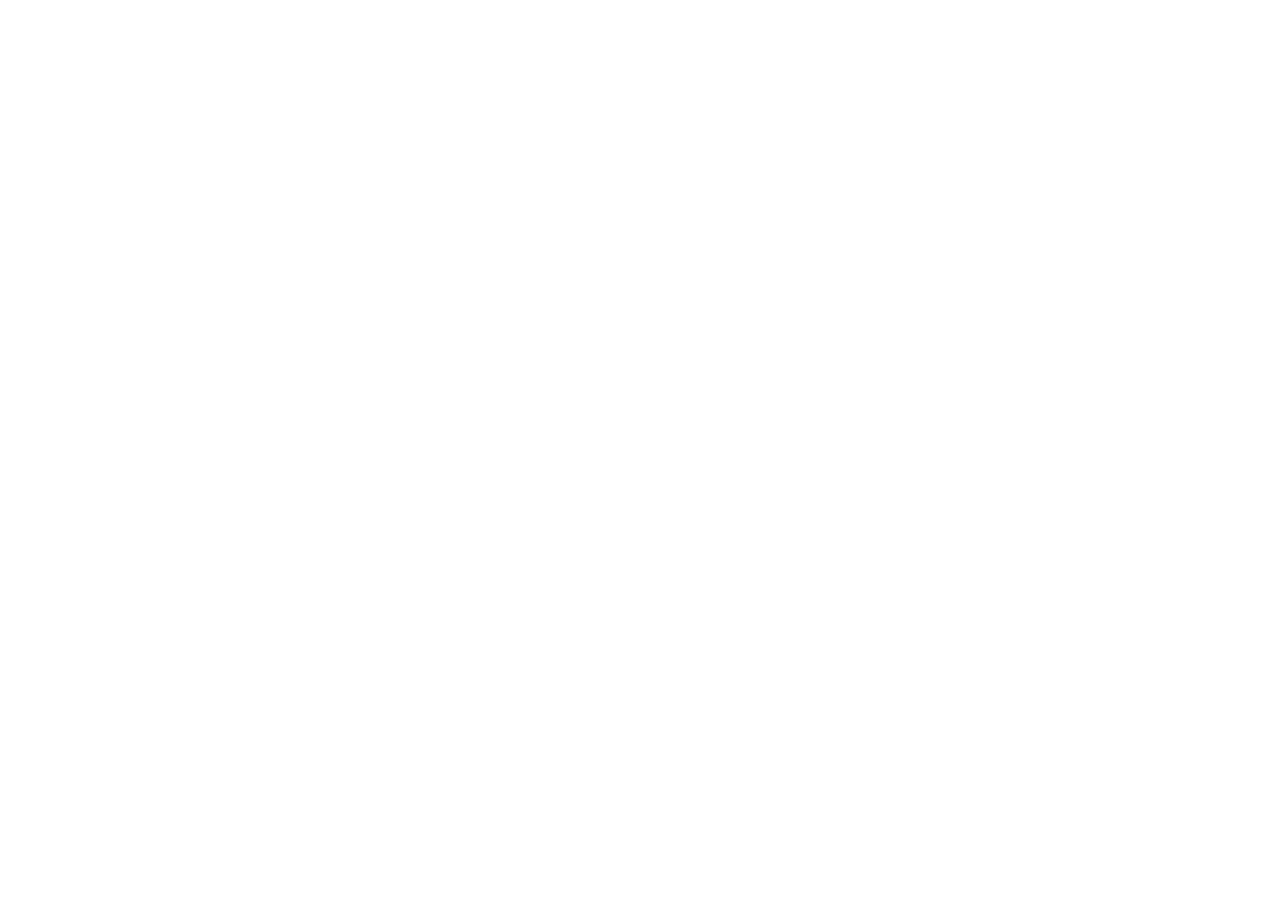
==== login.html @ 1f39a87c "init project" ====
<!DOCTYPE html>
<html lang="en">

<head>
    <meta charset="UTF-8">
    <meta http-equiv="X-UA-Compatible" content="IE=edge">
    <meta name="viewport" content="width=device-width, initial-scale=1.0">
    <title>Document</title>
</head>

<body>

</body>

</html>
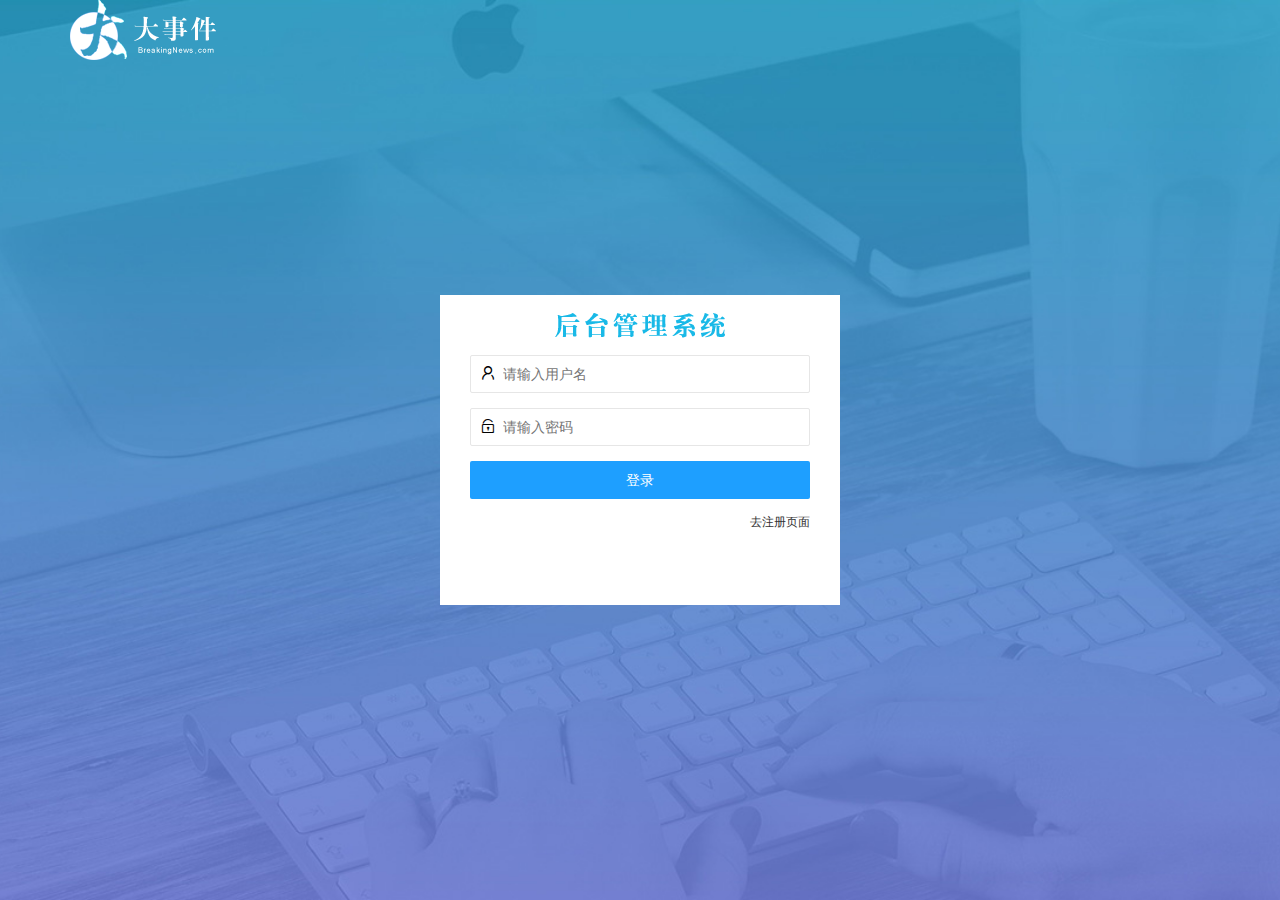
==== commit ba1398c0: "完成了登录和注册的开发" ====
--- a/login.html
+++ b/login.html
@@ -5,10 +5,88 @@
     <meta charset="UTF-8">
     <meta http-equiv="X-UA-Compatible" content="IE=edge">
     <meta name="viewport" content="width=device-width, initial-scale=1.0">
-    <title>Document</title>
+    <title>大事件-登录/注册</title>
+    <!-- 导入LayUi样式 -->
+    <link rel="stylesheet" href="./assets/lib/layui/css/layui.css" />
+    <!-- 导入自己的样式 -->
+    <link rel="stylesheet" href="./assets/css/login.css" />
+
 </head>
 
 <body>
+    <!-- 头部logo区域 -->
+    <div class="layui-main">
+        <img src="./assets/images/logo.png" alt="" />
+    </div>
+    <!-- 登录注册区域 -->
+    <div class="loginAndRegBox">
+        <div class="title-box"></div>
+        <!-- 登录div -->
+        <div class="login-box">
+            <!-- 登录表单 -->
+            <form class="layui-form" id="form_login">
+                <!-- 用户名 -->
+                <div class="layui-form-item">
+                    <i class="layui-icon layui-icon-username"></i>
+                    <input type="text" name="username" required lay-verify="" placeholder="请输入用户名" autocomplete="off" class="layui-input">
+                </div>
+                <!-- 密码 -->
+                <div class="layui-form-item">
+                    <i class="layui-icon layui-icon-password"></i>
+                    <input type="password" name="password" required lay-verify="requiredrequired|pwd" placeholder="请输入密码" autocomplete="off" class="layui-input">
+                </div>
+                <!-- 登录按钮 -->
+                <div class="layui-form-item">
+                    <!-- 表单提交按钮和普通按钮的区别，就是lay-submit -->
+                    <button class="layui-btn layui-btn-fluid layui-btn-normal" lay-submit>登录</button>
+
+                </div>
+                <div class="layui-form-item links">
+                    <a href="javaScript:;" id="link_reg">去注册页面</a>
+                </div>
+            </form>
+        </div>
+        <!-- 注册div -->
+        <div class="reg-box">
+            <!-- 注册表单 -->
+            <form class="layui-form" id="form_reg">
+                <!-- 用户名 -->
+                <div class="layui-form-item">
+                    <i class="layui-icon layui-icon-username"></i>
+                    <input type="text" name="username" required lay-verify="required" placeholder="请输入用户名" autocomplete="off" class="layui-input">
+                </div>
+                <!-- 密码 -->
+                <div class="layui-form-item">
+                    <i class="layui-icon layui-icon-password"></i>
+                    <input type="password" name="repassword" required lay-verify="required|pwd" placeholder="请输入密码" autocomplete="off" class="layui-input">
+                </div>
+                <!-- 密码验证 -->
+                <div class="layui-form-item">
+                    <i class="layui-icon layui-icon-password"></i>
+                    <input type="password" name="password" required lay-verify="required|pwd|repwd" placeholder="再次确认密码" autocomplete="off" class="layui-input">
+                </div>
+                <!-- 注册按钮 -->
+                <div class="layui-form-item">
+                    <!-- 表单提交按钮和普通按钮的区别，就是lay-submit -->
+                    <button class="layui-btn layui-btn-fluid layui-btn-normal" lay-submit>注册</button>
+
+                </div>
+                <div class="layui-form-item links">
+                    <a href="javaScript:;" id="link_login">去登录</a>
+                </div>
+            </form>
+
+        </div>
+    </div>
+    <!-- 导入layui的js脚本 -->
+    <script src="./assets/lib/layui/layui.all.js"></script>
+    <!-- 导入jquery -->
+    <script src="./assets/lib/jquery.js"></script>
+    <!-- 导入自己封装的 baseApi函数-->
+    <script src="./assets/js/baseApi.js"></script>
+    <!-- 导入自己的脚本js -->
+    <script src="./assets/js/login.js"></script>
+
 
 </body>
 
--- a/assets/lib/layui/css/layui.css
+++ b/assets/lib/layui/css/layui.css
@@ -0,0 +1,2 @@
+/** layui-v2.5.5 MIT License By https://www.layui.com */
+ .layui-inline,img{display:inline-block;vertical-align:middle}h1,h2,h3,h4,h5,h6{font-weight:400}.layui-edge,.layui-header,.layui-inline,.layui-main{position:relative}.layui-body,.layui-edge,.layui-elip{overflow:hidden}.layui-btn,.layui-edge,.layui-inline,img{vertical-align:middle}.layui-btn,.layui-disabled,.layui-icon,.layui-unselect{-moz-user-select:none;-webkit-user-select:none;-ms-user-select:none}.layui-elip,.layui-form-checkbox span,.layui-form-pane .layui-form-label{text-overflow:ellipsis;white-space:nowrap}.layui-breadcrumb,.layui-tree-btnGroup{visibility:hidden}blockquote,body,button,dd,div,dl,dt,form,h1,h2,h3,h4,h5,h6,input,li,ol,p,pre,td,textarea,th,ul{margin:0;padding:0;-webkit-tap-highlight-color:rgba(0,0,0,0)}a:active,a:hover{outline:0}img{border:none}li{list-style:none}table{border-collapse:collapse;border-spacing:0}h4,h5,h6{font-size:100%}button,input,optgroup,option,select,textarea{font-family:inherit;font-size:inherit;font-style:inherit;font-weight:inherit;outline:0}pre{white-space:pre-wrap;white-space:-moz-pre-wrap;white-space:-pre-wrap;white-space:-o-pre-wrap;word-wrap:break-word}body{line-height:24px;font:14px Helvetica Neue,Helvetica,PingFang SC,Tahoma,Arial,sans-serif}hr{height:1px;margin:10px 0;border:0;clear:both}a{color:#333;text-decoration:none}a:hover{color:#777}a cite{font-style:normal;*cursor:pointer}.layui-border-box,.layui-border-box *{box-sizing:border-box}.layui-box,.layui-box *{box-sizing:content-box}.layui-clear{clear:both;*zoom:1}.layui-clear:after{content:'\20';clear:both;*zoom:1;display:block;height:0}.layui-inline{*display:inline;*zoom:1}.layui-edge{display:inline-block;width:0;height:0;border-width:6px;border-style:dashed;border-color:transparent}.layui-edge-top{top:-4px;border-bottom-color:#999;border-bottom-style:solid}.layui-edge-right{border-left-color:#999;border-left-style:solid}.layui-edge-bottom{top:2px;border-top-color:#999;border-top-style:solid}.layui-edge-left{border-right-color:#999;border-right-style:solid}.layui-disabled,.layui-disabled:hover{color:#d2d2d2!important;cursor:not-allowed!important}.layui-circle{border-radius:100%}.layui-show{display:block!important}.layui-hide{display:none!important}@font-face{font-family:layui-icon;src:url(../font/iconfont.eot?v=250);src:url(../font/iconfont.eot?v=250#iefix) format('embedded-opentype'),url(../font/iconfont.woff2?v=250) format('woff2'),url(../font/iconfont.woff?v=250) format('woff'),url(../font/iconfont.ttf?v=250) format('truetype'),url(../font/iconfont.svg?v=250#layui-icon) format('svg')}.layui-icon{font-family:layui-icon!important;font-size:16px;font-style:normal;-webkit-font-smoothing:antialiased;-moz-osx-font-smoothing:grayscale}.layui-icon-reply-fill:before{content:"\e611"}.layui-icon-set-fill:before{content:"\e614"}.layui-icon-menu-fill:before{content:"\e60f"}.layui-icon-search:before{content:"\e615"}.layui-icon-share:before{content:"\e641"}.layui-icon-set-sm:before{content:"\e620"}.layui-icon-engine:before{content:"\e628"}.layui-icon-close:before{content:"\1006"}.layui-icon-close-fill:before{content:"\1007"}.layui-icon-chart-screen:before{content:"\e629"}.layui-icon-star:before{content:"\e600"}.layui-icon-circle-dot:before{content:"\e617"}.layui-icon-chat:before{content:"\e606"}.layui-icon-release:before{content:"\e609"}.layui-icon-list:before{content:"\e60a"}.layui-icon-chart:before{content:"\e62c"}.layui-icon-ok-circle:before{content:"\1005"}.layui-icon-layim-theme:before{content:"\e61b"}.layui-icon-table:before{content:"\e62d"}.layui-icon-right:before{content:"\e602"}.layui-icon-left:before{content:"\e603"}.layui-icon-cart-simple:before{content:"\e698"}.layui-icon-face-cry:before{content:"\e69c"}.layui-icon-face-smile:before{content:"\e6af"}.layui-icon-survey:before{content:"\e6b2"}.layui-icon-tree:before{content:"\e62e"}.layui-icon-upload-circle:before{content:"\e62f"}.layui-icon-add-circle:before{content:"\e61f"}.layui-icon-download-circle:before{content:"\e601"}.layui-icon-templeate-1:before{content:"\e630"}.layui-icon-util:before{content:"\e631"}.layui-icon-face-surprised:before{content:"\e664"}.layui-icon-edit:before{content:"\e642"}.layui-icon-speaker:before{content:"\e645"}.layui-icon-down:before{content:"\e61a"}.layui-icon-file:before{content:"\e621"}.layui-icon-layouts:before{content:"\e632"}.layui-icon-rate-half:before{content:"\e6c9"}.layui-icon-add-circle-fine:before{content:"\e608"}.layui-icon-prev-circle:before{content:"\e633"}.layui-icon-read:before{content:"\e705"}.layui-icon-404:before{content:"\e61c"}.layui-icon-carousel:before{content:"\e634"}.layui-icon-help:before{content:"\e607"}.layui-icon-code-circle:before{content:"\e635"}.layui-icon-water:before{content:"\e636"}.layui-icon-username:before{content:"\e66f"}.layui-icon-find-fill:before{content:"\e670"}.layui-icon-about:before{content:"\e60b"}.layui-icon-location:before{content:"\e715"}.layui-icon-up:before{content:"\e619"}.layui-icon-pause:before{content:"\e651"}.layui-icon-date:before{content:"\e637"}.layui-icon-layim-uploadfile:before{content:"\e61d"}.layui-icon-delete:before{content:"\e640"}.layui-icon-play:before{content:"\e652"}.layui-icon-top:before{content:"\e604"}.layui-icon-friends:before{content:"\e612"}.layui-icon-refresh-3:before{content:"\e9aa"}.layui-icon-ok:before{content:"\e605"}.layui-icon-layer:before{content:"\e638"}.layui-icon-face-smile-fine:before{content:"\e60c"}.layui-icon-dollar:before{content:"\e659"}.layui-icon-group:before{content:"\e613"}.layui-icon-layim-download:before{content:"\e61e"}.layui-icon-picture-fine:before{content:"\e60d"}.layui-icon-link:before{content:"\e64c"}.layui-icon-diamond:before{content:"\e735"}.layui-icon-log:before{content:"\e60e"}.layui-icon-rate-solid:before{content:"\e67a"}.layui-icon-fonts-del:before{content:"\e64f"}.layui-icon-unlink:before{content:"\e64d"}.layui-icon-fonts-clear:before{content:"\e639"}.layui-icon-triangle-r:before{content:"\e623"}.layui-icon-circle:before{content:"\e63f"}.layui-icon-radio:before{content:"\e643"}.layui-icon-align-center:before{content:"\e647"}.layui-icon-align-right:before{content:"\e648"}.layui-icon-align-left:before{content:"\e649"}.layui-icon-loading-1:before{content:"\e63e"}.layui-icon-return:before{content:"\e65c"}.layui-icon-fonts-strong:before{content:"\e62b"}.layui-icon-upload:before{content:"\e67c"}.layui-icon-dialogue:before{content:"\e63a"}.layui-icon-video:before{content:"\e6ed"}.layui-icon-headset:before{content:"\e6fc"}.layui-icon-cellphone-fine:before{content:"\e63b"}.layui-icon-add-1:before{content:"\e654"}.layui-icon-face-smile-b:before{content:"\e650"}.layui-icon-fonts-html:before{content:"\e64b"}.layui-icon-form:before{content:"\e63c"}.layui-icon-cart:before{content:"\e657"}.layui-icon-camera-fill:before{content:"\e65d"}.layui-icon-tabs:before{content:"\e62a"}.layui-icon-fonts-code:before{content:"\e64e"}.layui-icon-fire:before{content:"\e756"}.layui-icon-set:before{content:"\e716"}.layui-icon-fonts-u:before{content:"\e646"}.layui-icon-triangle-d:before{content:"\e625"}.layui-icon-tips:before{content:"\e702"}.layui-icon-picture:before{content:"\e64a"}.layui-icon-more-vertical:before{content:"\e671"}.layui-icon-flag:before{content:"\e66c"}.layui-icon-loading:before{content:"\e63d"}.layui-icon-fonts-i:before{content:"\e644"}.layui-icon-refresh-1:before{content:"\e666"}.layui-icon-rmb:before{content:"\e65e"}.layui-icon-home:before{content:"\e68e"}.layui-icon-user:before{content:"\e770"}.layui-icon-notice:before{content:"\e667"}.layui-icon-login-weibo:before{content:"\e675"}.layui-icon-voice:before{content:"\e688"}.layui-icon-upload-drag:before{content:"\e681"}.layui-icon-login-qq:before{content:"\e676"}.layui-icon-snowflake:before{content:"\e6b1"}.layui-icon-file-b:before{content:"\e655"}.layui-icon-template:before{content:"\e663"}.layui-icon-auz:before{content:"\e672"}.layui-icon-console:before{content:"\e665"}.layui-icon-app:before{content:"\e653"}.layui-icon-prev:before{content:"\e65a"}.layui-icon-website:before{content:"\e7ae"}.layui-icon-next:before{content:"\e65b"}.layui-icon-component:before{content:"\e857"}.layui-icon-more:before{content:"\e65f"}.layui-icon-login-wechat:before{content:"\e677"}.layui-icon-shrink-right:before{content:"\e668"}.layui-icon-spread-left:before{content:"\e66b"}.layui-icon-camera:before{content:"\e660"}.layui-icon-note:before{content:"\e66e"}.layui-icon-refresh:before{content:"\e669"}.layui-icon-female:before{content:"\e661"}.layui-icon-male:before{content:"\e662"}.layui-icon-password:before{content:"\e673"}.layui-icon-senior:before{content:"\e674"}.layui-icon-theme:before{content:"\e66a"}.layui-icon-tread:before{content:"\e6c5"}.layui-icon-praise:before{content:"\e6c6"}.layui-icon-star-fill:before{content:"\e658"}.layui-icon-rate:before{content:"\e67b"}.layui-icon-template-1:before{content:"\e656"}.layui-icon-vercode:before{content:"\e679"}.layui-icon-cellphone:before{content:"\e678"}.layui-icon-screen-full:before{content:"\e622"}.layui-icon-screen-restore:before{content:"\e758"}.layui-icon-cols:before{content:"\e610"}.layui-icon-export:before{content:"\e67d"}.layui-icon-print:before{content:"\e66d"}.layui-icon-slider:before{content:"\e714"}.layui-icon-addition:before{content:"\e624"}.layui-icon-subtraction:before{content:"\e67e"}.layui-icon-service:before{content:"\e626"}.layui-icon-transfer:before{content:"\e691"}.layui-main{width:1140px;margin:0 auto}.layui-header{z-index:1000;height:60px}.layui-header a:hover{transition:all .5s;-webkit-transition:all .5s}.layui-side{position:fixed;left:0;top:0;bottom:0;z-index:999;width:200px;overflow-x:hidden}.layui-side-scroll{position:relative;width:220px;height:100%;overflow-x:hidden}.layui-body{position:absolute;left:200px;right:0;top:0;bottom:0;z-index:998;width:auto;overflow-y:auto;box-sizing:border-box}.layui-layout-body{overflow:hidden}.layui-layout-admin .layui-header{background-color:#23262E}.layui-layout-admin .layui-side{top:60px;width:200px;overflow-x:hidden}.layui-layout-admin .layui-body{position:fixed;top:60px;bottom:44px}.layui-layout-admin .layui-main{width:auto;margin:0 15px}.layui-layout-admin .layui-footer{position:fixed;left:200px;right:0;bottom:0;height:44px;line-height:44px;padding:0 15px;background-color:#eee}.layui-layout-admin .layui-logo{position:absolute;left:0;top:0;width:200px;height:100%;line-height:60px;text-align:center;color:#009688;font-size:16px}.layui-layout-admin .layui-header .layui-nav{background:0 0}.layui-layout-left{position:absolute!important;left:200px;top:0}.layui-layout-right{position:absolute!important;right:0;top:0}.layui-container{position:relative;margin:0 auto;padding:0 15px;box-sizing:border-box}.layui-fluid{position:relative;margin:0 auto;padding:0 15px}.layui-row:after,.layui-row:before{content:'';display:block;clear:both}.layui-col-lg1,.layui-col-lg10,.layui-col-lg11,.layui-col-lg12,.layui-col-lg2,.layui-col-lg3,.layui-col-lg4,.layui-col-lg5,.layui-col-lg6,.layui-col-lg7,.layui-col-lg8,.layui-col-lg9,.layui-col-md1,.layui-col-md10,.layui-col-md11,.layui-col-md12,.layui-col-md2,.layui-col-md3,.layui-col-md4,.layui-col-md5,.layui-col-md6,.layui-col-md7,.layui-col-md8,.layui-col-md9,.layui-col-sm1,.layui-col-sm10,.layui-col-sm11,.layui-col-sm12,.layui-col-sm2,.layui-col-sm3,.layui-col-sm4,.layui-col-sm5,.layui-col-sm6,.layui-col-sm7,.layui-col-sm8,.layui-col-sm9,.layui-col-xs1,.layui-col-xs10,.layui-col-xs11,.layui-col-xs12,.layui-col-xs2,.layui-col-xs3,.layui-col-xs4,.layui-col-xs5,.layui-col-xs6,.layui-col-xs7,.layui-col-xs8,.layui-col-xs9{position:relative;display:block;box-sizing:border-box}.layui-col-xs1,.layui-col-xs10,.layui-col-xs11,.layui-col-xs12,.layui-col-xs2,.layui-col-xs3,.layui-col-xs4,.layui-col-xs5,.layui-col-xs6,.layui-col-xs7,.layui-col-xs8,.layui-col-xs9{float:left}.layui-col-xs1{width:8.33333333%}.layui-col-xs2{width:16.66666667%}.layui-col-xs3{width:25%}.layui-col-xs4{width:33.33333333%}.layui-col-xs5{width:41.66666667%}.layui-col-xs6{width:50%}.layui-col-xs7{width:58.33333333%}.layui-col-xs8{width:66.66666667%}.layui-col-xs9{width:75%}.layui-col-xs10{width:83.33333333%}.layui-col-xs11{width:91.66666667%}.layui-col-xs12{width:100%}.layui-col-xs-offset1{margin-left:8.33333333%}.layui-col-xs-offset2{margin-left:16.66666667%}.layui-col-xs-offset3{margin-left:25%}.layui-col-xs-offset4{margin-left:33.33333333%}.layui-col-xs-offset5{margin-left:41.66666667%}.layui-col-xs-offset6{margin-left:50%}.layui-col-xs-offset7{margin-left:58.33333333%}.layui-col-xs-offset8{margin-left:66.66666667%}.layui-col-xs-offset9{margin-left:75%}.layui-col-xs-offset10{margin-left:83.33333333%}.layui-col-xs-offset11{margin-left:91.66666667%}.layui-col-xs-offset12{margin-left:100%}@media screen and (max-width:768px){.layui-hide-xs{display:none!important}.layui-show-xs-block{display:block!important}.layui-show-xs-inline{display:inline!important}.layui-show-xs-inline-block{display:inline-block!important}}@media screen and (min-width:768px){.layui-container{width:750px}.layui-hide-sm{display:none!important}.layui-show-sm-block{display:block!important}.layui-show-sm-inline{display:inline!important}.layui-show-sm-inline-block{display:inline-block!important}.layui-col-sm1,.layui-col-sm10,.layui-col-sm11,.layui-col-sm12,.layui-col-sm2,.layui-col-sm3,.layui-col-sm4,.layui-col-sm5,.layui-col-sm6,.layui-col-sm7,.layui-col-sm8,.layui-col-sm9{float:left}.layui-col-sm1{width:8.33333333%}.layui-col-sm2{width:16.66666667%}.layui-col-sm3{width:25%}.layui-col-sm4{width:33.33333333%}.layui-col-sm5{width:41.66666667%}.layui-col-sm6{width:50%}.layui-col-sm7{width:58.33333333%}.layui-col-sm8{width:66.66666667%}.layui-col-sm9{width:75%}.layui-col-sm10{width:83.33333333%}.layui-col-sm11{width:91.66666667%}.layui-col-sm12{width:100%}.layui-col-sm-offset1{margin-left:8.33333333%}.layui-col-sm-offset2{margin-left:16.66666667%}.layui-col-sm-offset3{margin-left:25%}.layui-col-sm-offset4{margin-left:33.33333333%}.layui-col-sm-offset5{margin-left:41.66666667%}.layui-col-sm-offset6{margin-left:50%}.layui-col-sm-offset7{margin-left:58.33333333%}.layui-col-sm-offset8{margin-left:66.66666667%}.layui-col-sm-offset9{margin-left:75%}.layui-col-sm-offset10{margin-left:83.33333333%}.layui-col-sm-offset11{margin-left:91.66666667%}.layui-col-sm-offset12{margin-left:100%}}@media screen and (min-width:992px){.layui-container{width:970px}.layui-hide-md{display:none!important}.layui-show-md-block{display:block!important}.layui-show-md-inline{display:inline!important}.layui-show-md-inline-block{display:inline-block!important}.layui-col-md1,.layui-col-md10,.layui-col-md11,.layui-col-md12,.layui-col-md2,.layui-col-md3,.layui-col-md4,.layui-col-md5,.layui-col-md6,.layui-col-md7,.layui-col-md8,.layui-col-md9{float:left}.layui-col-md1{width:8.33333333%}.layui-col-md2{width:16.66666667%}.layui-col-md3{width:25%}.layui-col-md4{width:33.33333333%}.layui-col-md5{width:41.66666667%}.layui-col-md6{width:50%}.layui-col-md7{width:58.33333333%}.layui-col-md8{width:66.66666667%}.layui-col-md9{width:75%}.layui-col-md10{width:83.33333333%}.layui-col-md11{width:91.66666667%}.layui-col-md12{width:100%}.layui-col-md-offset1{margin-left:8.33333333%}.layui-col-md-offset2{margin-left:16.66666667%}.layui-col-md-offset3{margin-left:25%}.layui-col-md-offset4{margin-left:33.33333333%}.layui-col-md-offset5{margin-left:41.66666667%}.layui-col-md-offset6{margin-left:50%}.layui-col-md-offset7{margin-left:58.33333333%}.layui-col-md-offset8{margin-left:66.66666667%}.layui-col-md-offset9{margin-left:75%}.layui-col-md-offset10{margin-left:83.33333333%}.layui-col-md-offset11{margin-left:91.66666667%}.layui-col-md-offset12{margin-left:100%}}@media screen and (min-width:1200px){.layui-container{width:1170px}.layui-hide-lg{display:none!important}.layui-show-lg-block{display:block!important}.layui-show-lg-inline{display:inline!important}.layui-show-lg-inline-block{display:inline-block!important}.layui-col-lg1,.layui-col-lg10,.layui-col-lg11,.layui-col-lg12,.layui-col-lg2,.layui-col-lg3,.layui-col-lg4,.layui-col-lg5,.layui-col-lg6,.layui-col-lg7,.layui-col-lg8,.layui-col-lg9{float:left}.layui-col-lg1{width:8.33333333%}.layui-col-lg2{width:16.66666667%}.layui-col-lg3{width:25%}.layui-col-lg4{width:33.33333333%}.layui-col-lg5{width:41.66666667%}.layui-col-lg6{width:50%}.layui-col-lg7{width:58.33333333%}.layui-col-lg8{width:66.66666667%}.layui-col-lg9{width:75%}.layui-col-lg10{width:83.33333333%}.layui-col-lg11{width:91.66666667%}.layui-col-lg12{width:100%}.layui-col-lg-offset1{margin-left:8.33333333%}.layui-col-lg-offset2{margin-left:16.66666667%}.layui-col-lg-offset3{margin-left:25%}.layui-col-lg-offset4{margin-left:33.33333333%}.layui-col-lg-offset5{margin-left:41.66666667%}.layui-col-lg-offset6{margin-left:50%}.layui-col-lg-offset7{margin-left:58.33333333%}.layui-col-lg-offset8{margin-left:66.66666667%}.layui-col-lg-offset9{margin-left:75%}.layui-col-lg-offset10{margin-left:83.33333333%}.layui-col-lg-offset11{margin-left:91.66666667%}.layui-col-lg-offset12{margin-left:100%}}.layui-col-space1{margin:-.5px}.layui-col-space1>*{padding:.5px}.layui-col-space3{margin:-1.5px}.layui-col-space3>*{padding:1.5px}.layui-col-space5{margin:-2.5px}.layui-col-space5>*{padding:2.5px}.layui-col-space8{margin:-3.5px}.layui-col-space8>*{padding:3.5px}.layui-col-space10{margin:-5px}.layui-col-space10>*{padding:5px}.layui-col-space12{margin:-6px}.layui-col-space12>*{padding:6px}.layui-col-space15{margin:-7.5px}.layui-col-space15>*{padding:7.5px}.layui-col-space18{margin:-9px}.layui-col-space18>*{padding:9px}.layui-col-space20{margin:-10px}.layui-col-space20>*{padding:10px}.layui-col-space22{margin:-11px}.layui-col-space22>*{padding:11px}.layui-col-space25{margin:-12.5px}.layui-col-space25>*{padding:12.5px}.layui-col-space30{margin:-15px}.layui-col-space30>*{padding:15px}.layui-btn,.layui-input,.layui-select,.layui-textarea,.layui-upload-button{outline:0;-webkit-appearance:none;transition:all .3s;-webkit-transition:all .3s;box-sizing:border-box}.layui-elem-quote{margin-bottom:10px;padding:15px;line-height:22px;border-left:5px solid #009688;border-radius:0 2px 2px 0;background-color:#f2f2f2}.layui-quote-nm{border-style:solid;border-width:1px 1px 1px 5px;background:0 0}.layui-elem-field{margin-bottom:10px;padding:0;border-width:1px;border-style:solid}.layui-elem-field legend{margin-left:20px;padding:0 10px;font-size:20px;font-weight:300}.layui-field-title{margin:10px 0 20px;border-width:1px 0 0}.layui-field-box{padding:10px 15px}.layui-field-title .layui-field-box{padding:10px 0}.layui-progress{position:relative;height:6px;border-radius:20px;background-color:#e2e2e2}.layui-progress-bar{position:absolute;left:0;top:0;width:0;max-width:100%;height:6px;border-radius:20px;text-align:right;background-color:#5FB878;transition:all .3s;-webkit-transition:all .3s}.layui-progress-big,.layui-progress-big .layui-progress-bar{height:18px;line-height:18px}.layui-progress-text{position:relative;top:-20px;line-height:18px;font-size:12px;color:#666}.layui-progress-big .layui-progress-text{position:static;padding:0 10px;color:#fff}.layui-collapse{border-width:1px;border-style:solid;border-radius:2px}.layui-colla-content,.layui-colla-item{border-top-width:1px;border-top-style:solid}.layui-colla-item:first-child{border-top:none}.layui-colla-title{position:relative;height:42px;line-height:42px;padding:0 15px 0 35px;color:#333;background-color:#f2f2f2;cursor:pointer;font-size:14px;overflow:hidden}.layui-colla-content{display:none;padding:10px 15px;line-height:22px;color:#666}.layui-colla-icon{position:absolute;left:15px;top:0;font-size:14px}.layui-card{margin-bottom:15px;border-radius:2px;background-color:#fff;box-shadow:0 1px 2px 0 rgba(0,0,0,.05)}.layui-card:last-child{margin-bottom:0}.layui-card-header{position:relative;height:42px;line-height:42px;padding:0 15px;border-bottom:1px solid #f6f6f6;color:#333;border-radius:2px 2px 0 0;font-size:14px}.layui-bg-black,.layui-bg-blue,.layui-bg-cyan,.layui-bg-green,.layui-bg-orange,.layui-bg-red{color:#fff!important}.layui-card-body{position:relative;padding:10px 15px;line-height:24px}.layui-card-body[pad15]{padding:15px}.layui-card-body[pad20]{padding:20px}.layui-card-body .layui-table{margin:5px 0}.layui-card .layui-tab{margin:0}.layui-panel-window{position:relative;padding:15px;border-radius:0;border-top:5px solid #E6E6E6;background-color:#fff}.layui-auxiliar-moving{position:fixed;left:0;right:0;top:0;bottom:0;width:100%;height:100%;background:0 0;z-index:9999999999}.layui-form-label,.layui-form-mid,.layui-form-select,.layui-input-block,.layui-input-inline,.layui-textarea{position:relative}.layui-bg-red{background-color:#FF5722!important}.layui-bg-orange{background-color:#FFB800!important}.layui-bg-green{background-color:#009688!important}.layui-bg-cyan{background-color:#2F4056!important}.layui-bg-blue{background-color:#1E9FFF!important}.layui-bg-black{background-color:#393D49!important}.layui-bg-gray{background-color:#eee!important;color:#666!important}.layui-badge-rim,.layui-colla-content,.layui-colla-item,.layui-collapse,.layui-elem-field,.layui-form-pane .layui-form-item[pane],.layui-form-pane .layui-form-label,.layui-input,.layui-layedit,.layui-layedit-tool,.layui-quote-nm,.layui-select,.layui-tab-bar,.layui-tab-card,.layui-tab-title,.layui-tab-title .layui-this:after,.layui-textarea{border-color:#e6e6e6}.layui-timeline-item:before,hr{background-color:#e6e6e6}.layui-text{line-height:22px;font-size:14px;color:#666}.layui-text h1,.layui-text h2,.layui-text h3{font-weight:500;color:#333}.layui-text h1{font-size:30px}.layui-text h2{font-size:24px}.layui-text h3{font-size:18px}.layui-text a:not(.layui-btn){color:#01AAED}.layui-text a:not(.layui-btn):hover{text-decoration:underline}.layui-text ul{padding:5px 0 5px 15px}.layui-text ul li{margin-top:5px;list-style-type:disc}.layui-text em,.layui-word-aux{color:#999!important;padding:0 5px!important}.layui-btn{display:inline-block;height:38px;line-height:38px;padding:0 18px;background-color:#009688;color:#fff;white-space:nowrap;text-align:center;font-size:14px;border:none;border-radius:2px;cursor:pointer}.layui-btn:hover{opacity:.8;filter:alpha(opacity=80);color:#fff}.layui-btn:active{opacity:1;filter:alpha(opacity=100)}.layui-btn+.layui-btn{margin-left:10px}.layui-btn-container{font-size:0}.layui-btn-container .layui-btn{margin-right:10px;margin-bottom:10px}.layui-btn-container .layui-btn+.layui-btn{margin-left:0}.layui-table .layui-btn-container .layui-btn{margin-bottom:9px}.layui-btn-radius{border-radius:100px}.layui-btn .layui-icon{margin-right:3px;font-size:18px;vertical-align:bottom;vertical-align:middle\9}.layui-btn-primary{border:1px solid #C9C9C9;background-color:#fff;color:#555}.layui-btn-primary:hover{border-color:#009688;color:#333}.layui-btn-normal{background-color:#1E9FFF}.layui-btn-warm{background-color:#FFB800}.layui-btn-danger{background-color:#FF5722}.layui-btn-checked{background-color:#5FB878}.layui-btn-disabled,.layui-btn-disabled:active,.layui-btn-disabled:hover{border:1px solid #e6e6e6;background-color:#FBFBFB;color:#C9C9C9;cursor:not-allowed;opacity:1}.layui-btn-lg{height:44px;line-height:44px;padding:0 25px;font-size:16px}.layui-btn-sm{height:30px;line-height:30px;padding:0 10px;font-size:12px}.layui-btn-sm i{font-size:16px!important}.layui-btn-xs{height:22px;line-height:22px;padding:0 5px;font-size:12px}.layui-btn-xs i{font-size:14px!important}.layui-btn-group{display:inline-block;vertical-align:middle;font-size:0}.layui-btn-group .layui-btn{margin-left:0!important;margin-right:0!important;border-left:1px solid rgba(255,255,255,.5);border-radius:0}.layui-btn-group .layui-btn-primary{border-left:none}.layui-btn-group .layui-btn-primary:hover{border-color:#C9C9C9;color:#009688}.layui-btn-group .layui-btn:first-child{border-left:none;border-radius:2px 0 0 2px}.layui-btn-group .layui-btn-primary:first-child{border-left:1px solid #c9c9c9}.layui-btn-group .layui-btn:last-child{border-radius:0 2px 2px 0}.layui-btn-group .layui-btn+.layui-btn{margin-left:0}.layui-btn-group+.layui-btn-group{margin-left:10px}.layui-btn-fluid{width:100%}.layui-input,.layui-select,.layui-textarea{height:38px;line-height:1.3;line-height:38px\9;border-width:1px;border-style:solid;background-color:#fff;border-radius:2px}.layui-input::-webkit-input-placeholder,.layui-select::-webkit-input-placeholder,.layui-textarea::-webkit-input-placeholder{line-height:1.3}.layui-input,.layui-textarea{display:block;width:100%;padding-left:10px}.layui-input:hover,.layui-textarea:hover{border-color:#D2D2D2!important}.layui-input:focus,.layui-textarea:focus{border-color:#C9C9C9!important}.layui-textarea{min-height:100px;height:auto;line-height:20px;padding:6px 10px;resize:vertical}.layui-select{padding:0 10px}.layui-form input[type=checkbox],.layui-form input[type=radio],.layui-form select{display:none}.layui-form [lay-ignore]{display:initial}.layui-form-item{margin-bottom:15px;clear:both;*zoom:1}.layui-form-item:after{content:'\20';clear:both;*zoom:1;display:block;height:0}.layui-form-label{float:left;display:block;padding:9px 15px;width:80px;font-weight:400;line-height:20px;text-align:right}.layui-form-label-col{display:block;float:none;padding:9px 0;line-height:20px;text-align:left}.layui-form-item .layui-inline{margin-bottom:5px;margin-right:10px}.layui-input-block{margin-left:110px;min-height:36px}.layui-input-inline{display:inline-block;vertical-align:middle}.layui-form-item .layui-input-inline{float:left;width:190px;margin-right:10px}.layui-form-text .layui-input-inline{width:auto}.layui-form-mid{float:left;display:block;padding:9px 0!important;line-height:20px;margin-right:10px}.layui-form-danger+.layui-form-select .layui-input,.layui-form-danger:focus{border-color:#FF5722!important}.layui-form-select .layui-input{padding-right:30px;cursor:pointer}.layui-form-select .layui-edge{position:absolute;right:10px;top:50%;margin-top:-3px;cursor:pointer;border-width:6px;border-top-color:#c2c2c2;border-top-style:solid;transition:all .3s;-webkit-transition:all .3s}.layui-form-select dl{display:none;position:absolute;left:0;top:42px;padding:5px 0;z-index:899;min-width:100%;border:1px solid #d2d2d2;max-height:300px;overflow-y:auto;background-color:#fff;border-radius:2px;box-shadow:0 2px 4px rgba(0,0,0,.12);box-sizing:border-box}.layui-form-select dl dd,.layui-form-select dl dt{padding:0 10px;line-height:36px;white-space:nowrap;overflow:hidden;text-overflow:ellipsis}.layui-form-select dl dt{font-size:12px;color:#999}.layui-form-select dl dd{cursor:pointer}.layui-form-select dl dd:hover{background-color:#f2f2f2;-webkit-transition:.5s all;transition:.5s all}.layui-form-select .layui-select-group dd{padding-left:20px}.layui-form-select dl dd.layui-select-tips{padding-left:10px!important;color:#999}.layui-form-select dl dd.layui-this{background-color:#5FB878;color:#fff}.layui-form-checkbox,.layui-form-select dl dd.layui-disabled{background-color:#fff}.layui-form-selected dl{display:block}.layui-form-checkbox,.layui-form-checkbox *,.layui-form-switch{display:inline-block;vertical-align:middle}.layui-form-selected .layui-edge{margin-top:-9px;-webkit-transform:rotate(180deg);transform:rotate(180deg);margin-top:-3px\9}:root .layui-form-selected .layui-edge{margin-top:-9px\0/IE9}.layui-form-selectup dl{top:auto;bottom:42px}.layui-select-none{margin:5px 0;text-align:center;color:#999}.layui-select-disabled .layui-disabled{border-color:#eee!important}.layui-select-disabled .layui-edge{border-top-color:#d2d2d2}.layui-form-checkbox{position:relative;height:30px;line-height:30px;margin-right:10px;padding-right:30px;cursor:pointer;font-size:0;-webkit-transition:.1s linear;transition:.1s linear;box-sizing:border-box}.layui-form-checkbox span{padding:0 10px;height:100%;font-size:14px;border-radius:2px 0 0 2px;background-color:#d2d2d2;color:#fff;overflow:hidden}.layui-form-checkbox:hover span{background-color:#c2c2c2}.layui-form-checkbox i{position:absolute;right:0;top:0;width:30px;height:28px;border:1px solid #d2d2d2;border-left:none;border-radius:0 2px 2px 0;color:#fff;font-size:20px;text-align:center}.layui-form-checkbox:hover i{border-color:#c2c2c2;color:#c2c2c2}.layui-form-checked,.layui-form-checked:hover{border-color:#5FB878}.layui-form-checked span,.layui-form-checked:hover span{background-color:#5FB878}.layui-form-checked i,.layui-form-checked:hover i{color:#5FB878}.layui-form-item .layui-form-checkbox{margin-top:4px}.layui-form-checkbox[lay-skin=primary]{height:auto!important;line-height:normal!important;min-width:18px;min-height:18px;border:none!important;margin-right:0;padding-left:28px;padding-right:0;background:0 0}.layui-form-checkbox[lay-skin=primary] span{padding-left:0;padding-right:15px;line-height:18px;background:0 0;color:#666}.layui-form-checkbox[lay-skin=primary] i{right:auto;left:0;width:16px;height:16px;line-height:16px;border:1px solid #d2d2d2;font-size:12px;border-radius:2px;background-color:#fff;-webkit-transition:.1s linear;transition:.1s linear}.layui-form-checkbox[lay-skin=primary]:hover i{border-color:#5FB878;color:#fff}.layui-form-checked[lay-skin=primary] i{border-color:#5FB878!important;background-color:#5FB878;color:#fff}.layui-checkbox-disbaled[lay-skin=primary] span{background:0 0!important;color:#c2c2c2}.layui-checkbox-disbaled[lay-skin=primary]:hover i{border-color:#d2d2d2}.layui-form-item .layui-form-checkbox[lay-skin=primary]{margin-top:10px}.layui-form-switch{position:relative;height:22px;line-height:22px;min-width:35px;padding:0 5px;margin-top:8px;border:1px solid #d2d2d2;border-radius:20px;cursor:pointer;background-color:#fff;-webkit-transition:.1s linear;transition:.1s linear}.layui-form-switch i{position:absolute;left:5px;top:3px;width:16px;height:16px;border-radius:20px;background-color:#d2d2d2;-webkit-transition:.1s linear;transition:.1s linear}.layui-form-switch em{position:relative;top:0;width:25px;margin-left:21px;padding:0!important;text-align:center!important;color:#999!important;font-style:normal!important;font-size:12px}.layui-form-onswitch{border-color:#5FB878;background-color:#5FB878}.layui-checkbox-disbaled,.layui-checkbox-disbaled i{border-color:#e2e2e2!important}.layui-form-onswitch i{left:100%;margin-left:-21px;background-color:#fff}.layui-form-onswitch em{margin-left:5px;margin-right:21px;color:#fff!important}.layui-checkbox-disbaled span{background-color:#e2e2e2!important}.layui-checkbox-disbaled:hover i{color:#fff!important}[lay-radio]{display:none}.layui-form-radio,.layui-form-radio *{display:inline-block;vertical-align:middle}.layui-form-radio{line-height:28px;margin:6px 10px 0 0;padding-right:10px;cursor:pointer;font-size:0}.layui-form-radio *{font-size:14px}.layui-form-radio>i{margin-right:8px;font-size:22px;color:#c2c2c2}.layui-form-radio>i:hover,.layui-form-radioed>i{color:#5FB878}.layui-radio-disbaled>i{color:#e2e2e2!important}.layui-form-pane .layui-form-label{width:110px;padding:8px 15px;height:38px;line-height:20px;border-width:1px;border-style:solid;border-radius:2px 0 0 2px;text-align:center;background-color:#FBFBFB;overflow:hidden;box-sizing:border-box}.layui-form-pane .layui-input-inline{margin-left:-1px}.layui-form-pane .layui-input-block{margin-left:110px;left:-1px}.layui-form-pane .layui-input{border-radius:0 2px 2px 0}.layui-form-pane .layui-form-text .layui-form-label{float:none;width:100%;border-radius:2px;box-sizing:border-box;text-align:left}.layui-form-pane .layui-form-text .layui-input-inline{display:block;margin:0;top:-1px;clear:both}.layui-form-pane .layui-form-text .layui-input-block{margin:0;left:0;top:-1px}.layui-form-pane .layui-form-text .layui-textarea{min-height:100px;border-radius:0 0 2px 2px}.layui-form-pane .layui-form-checkbox{margin:4px 0 4px 10px}.layui-form-pane .layui-form-radio,.layui-form-pane .layui-form-switch{margin-top:6px;margin-left:10px}.layui-form-pane .layui-form-item[pane]{position:relative;border-width:1px;border-style:solid}.layui-form-pane .layui-form-item[pane] .layui-form-label{position:absolute;left:0;top:0;height:100%;border-width:0 1px 0 0}.layui-form-pane .layui-form-item[pane] .layui-input-inline{margin-left:110px}@media screen and (max-width:450px){.layui-form-item .layui-form-label{text-overflow:ellipsis;overflow:hidden;white-space:nowrap}.layui-form-item .layui-inline{display:block;margin-right:0;margin-bottom:20px;clear:both}.layui-form-item .layui-inline:after{content:'\20';clear:both;display:block;height:0}.layui-form-item .layui-input-inline{display:block;float:none;left:-3px;width:auto;margin:0 0 10px 112px}.layui-form-item .layui-input-inline+.layui-form-mid{margin-left:110px;top:-5px;padding:0}.layui-form-item .layui-form-checkbox{margin-right:5px;margin-bottom:5px}}.layui-layedit{border-width:1px;border-style:solid;border-radius:2px}.layui-layedit-tool{padding:3px 5px;border-bottom-width:1px;border-bottom-style:solid;font-size:0}.layedit-tool-fixed{position:fixed;top:0;border-top:1px solid #e2e2e2}.layui-layedit-tool .layedit-tool-mid,.layui-layedit-tool .layui-icon{display:inline-block;vertical-align:middle;text-align:center;font-size:14px}.layui-layedit-tool .layui-icon{position:relative;width:32px;height:30px;line-height:30px;margin:3px 5px;color:#777;cursor:pointer;border-radius:2px}.layui-layedit-tool .layui-icon:hover{color:#393D49}.layui-layedit-tool .layui-icon:active{color:#000}.layui-layedit-tool .layedit-tool-active{background-color:#e2e2e2;color:#000}.layui-layedit-tool .layui-disabled,.layui-layedit-tool .layui-disabled:hover{color:#d2d2d2;cursor:not-allowed}.layui-layedit-tool .layedit-tool-mid{width:1px;height:18px;margin:0 10px;background-color:#d2d2d2}.layedit-tool-html{width:50px!important;font-size:30px!important}.layedit-tool-b,.layedit-tool-code,.layedit-tool-help{font-size:16px!important}.layedit-tool-d,.layedit-tool-face,.layedit-tool-image,.layedit-tool-unlink{font-size:18px!important}.layedit-tool-image input{position:absolute;font-size:0;left:0;top:0;width:100%;height:100%;opacity:.01;filter:Alpha(opacity=1);cursor:pointer}.layui-layedit-iframe iframe{display:block;width:100%}#LAY_layedit_code{overflow:hidden}.layui-laypage{display:inline-block;*display:inline;*zoom:1;vertical-align:middle;margin:10px 0;font-size:0}.layui-laypage>a:first-child,.layui-laypage>a:first-child em{border-radius:2px 0 0 2px}.layui-laypage>a:last-child,.layui-laypage>a:last-child em{border-radius:0 2px 2px 0}.layui-laypage>:first-child{margin-left:0!important}.layui-laypage>:last-child{margin-right:0!important}.layui-laypage a,.layui-laypage button,.layui-laypage input,.layui-laypage select,.layui-laypage span{border:1px solid #e2e2e2}.layui-laypage a,.layui-laypage span{display:inline-block;*display:inline;*zoom:1;vertical-align:middle;padding:0 15px;height:28px;line-height:28px;margin:0 -1px 5px 0;background-color:#fff;color:#333;font-size:12px}.layui-flow-more a *,.layui-laypage input,.layui-table-view select[lay-ignore]{display:inline-block}.layui-laypage a:hover{color:#009688}.layui-laypage em{font-style:normal}.layui-laypage .layui-laypage-spr{color:#999;font-weight:700}.layui-laypage a{text-decoration:none}.layui-laypage .layui-laypage-curr{position:relative}.layui-laypage .layui-laypage-curr em{position:relative;color:#fff}.layui-laypage .layui-laypage-curr .layui-laypage-em{position:absolute;left:-1px;top:-1px;padding:1px;width:100%;height:100%;background-color:#009688}.layui-laypage-em{border-radius:2px}.layui-laypage-next em,.layui-laypage-prev em{font-family:Sim sun;font-size:16px}.layui-laypage .layui-laypage-count,.layui-laypage .layui-laypage-limits,.layui-laypage .layui-laypage-refresh,.layui-laypage .layui-laypage-skip{margin-left:10px;margin-right:10px;padding:0;border:none}.layui-laypage .layui-laypage-limits,.layui-laypage .layui-laypage-refresh{vertical-align:top}.layui-laypage .layui-laypage-refresh i{font-size:18px;cursor:pointer}.layui-laypage select{height:22px;padding:3px;border-radius:2px;cursor:pointer}.layui-laypage .layui-laypage-skip{height:30px;line-height:30px;color:#999}.layui-laypage button,.layui-laypage input{height:30px;line-height:30px;border-radius:2px;vertical-align:top;background-color:#fff;box-sizing:border-box}.layui-laypage input{width:40px;margin:0 10px;padding:0 3px;text-align:center}.layui-laypage input:focus,.layui-laypage select:focus{border-color:#009688!important}.layui-laypage button{margin-left:10px;padding:0 10px;cursor:pointer}.layui-table,.layui-table-view{margin:10px 0}.layui-flow-more{margin:10px 0;text-align:center;color:#999;font-size:14px}.layui-flow-more a{height:32px;line-height:32px}.layui-flow-more a *{vertical-align:top}.layui-flow-more a cite{padding:0 20px;border-radius:3px;background-color:#eee;color:#333;font-style:normal}.layui-flow-more a cite:hover{opacity:.8}.layui-flow-more a i{font-size:30px;color:#737383}.layui-table{width:100%;background-color:#fff;color:#666}.layui-table tr{transition:all .3s;-webkit-transition:all .3s}.layui-table th{text-align:left;font-weight:400}.layui-table tbody tr:hover,.layui-table thead tr,.layui-table-click,.layui-table-header,.layui-table-hover,.layui-table-mend,.layui-table-patch,.layui-table-tool,.layui-table-total,.layui-table-total tr,.layui-table[lay-even] tr:nth-child(even){background-color:#f2f2f2}.layui-table td,.layui-table th,.layui-table-col-set,.layui-table-fixed-r,.layui-table-grid-down,.layui-table-header,.layui-table-page,.layui-table-tips-main,.layui-table-tool,.layui-table-total,.layui-table-view,.layui-table[lay-skin=line],.layui-table[lay-skin=row]{border-width:1px;border-style:solid;border-color:#e6e6e6}.layui-table td,.layui-table th{position:relative;padding:9px 15px;min-height:20px;line-height:20px;font-size:14px}.layui-table[lay-skin=line] td,.layui-table[lay-skin=line] th{border-width:0 0 1px}.layui-table[lay-skin=row] td,.layui-table[lay-skin=row] th{border-width:0 1px 0 0}.layui-table[lay-skin=nob] td,.layui-table[lay-skin=nob] th{border:none}.layui-table img{max-width:100px}.layui-table[lay-size=lg] td,.layui-table[lay-size=lg] th{padding:15px 30px}.layui-table-view .layui-table[lay-size=lg] .layui-table-cell{height:40px;line-height:40px}.layui-table[lay-size=sm] td,.layui-table[lay-size=sm] th{font-size:12px;padding:5px 10px}.layui-table-view .layui-table[lay-size=sm] .layui-table-cell{height:20px;line-height:20px}.layui-table[lay-data]{display:none}.layui-table-box{position:relative;overflow:hidden}.layui-table-view .layui-table{position:relative;width:auto;margin:0}.layui-table-view .layui-table[lay-skin=line]{border-width:0 1px 0 0}.layui-table-view .layui-table[lay-skin=row]{border-width:0 0 1px}.layui-table-view .layui-table td,.layui-table-view .layui-table th{padding:5px 0;border-top:none;border-left:none}.layui-table-view .layui-table th.layui-unselect .layui-table-cell span{cursor:pointer}.layui-table-view .layui-table td{cursor:default}.layui-table-view .layui-table td[data-edit=text]{cursor:text}.layui-table-view .layui-form-checkbox[lay-skin=primary] i{width:18px;height:18px}.layui-table-view .layui-form-radio{line-height:0;padding:0}.layui-table-view .layui-form-radio>i{margin:0;font-size:20px}.layui-table-init{position:absolute;left:0;top:0;width:100%;height:100%;text-align:center;z-index:110}.layui-table-init .layui-icon{position:absolute;left:50%;top:50%;margin:-15px 0 0 -15px;font-size:30px;color:#c2c2c2}.layui-table-header{border-width:0 0 1px;overflow:hidden}.layui-table-header .layui-table{margin-bottom:-1px}.layui-table-tool .layui-inline[lay-event]{position:relative;width:26px;height:26px;padding:5px;line-height:16px;margin-right:10px;text-align:center;color:#333;border:1px solid #ccc;cursor:pointer;-webkit-transition:.5s all;transition:.5s all}.layui-table-tool .layui-inline[lay-event]:hover{border:1px solid #999}.layui-table-tool-temp{padding-right:120px}.layui-table-tool-self{position:absolute;right:17px;top:10px}.layui-table-tool .layui-table-tool-self .layui-inline[lay-event]{margin:0 0 0 10px}.layui-table-tool-panel{position:absolute;top:29px;left:-1px;padding:5px 0;min-width:150px;min-height:40px;border:1px solid #d2d2d2;text-align:left;overflow-y:auto;background-color:#fff;box-shadow:0 2px 4px rgba(0,0,0,.12)}.layui-table-cell,.layui-table-tool-panel li{overflow:hidden;text-overflow:ellipsis;white-space:nowrap}.layui-table-tool-panel li{padding:0 10px;line-height:30px;-webkit-transition:.5s all;transition:.5s all}.layui-table-tool-panel li .layui-form-checkbox[lay-skin=primary]{width:100%;padding-left:28px}.layui-table-tool-panel li:hover{background-color:#f2f2f2}.layui-table-tool-panel li .layui-form-checkbox[lay-skin=primary] i{position:absolute;left:0;top:0}.layui-table-tool-panel li .layui-form-checkbox[lay-skin=primary] span{padding:0}.layui-table-tool .layui-table-tool-self .layui-table-tool-panel{left:auto;right:-1px}.layui-table-col-set{position:absolute;right:0;top:0;width:20px;height:100%;border-width:0 0 0 1px;background-color:#fff}.layui-table-sort{width:10px;height:20px;margin-left:5px;cursor:pointer!important}.layui-table-sort .layui-edge{position:absolute;left:5px;border-width:5px}.layui-table-sort .layui-table-sort-asc{top:3px;border-top:none;border-bottom-style:solid;border-bottom-color:#b2b2b2}.layui-table-sort .layui-table-sort-asc:hover{border-bottom-color:#666}.layui-table-sort .layui-table-sort-desc{bottom:5px;border-bottom:none;border-top-style:solid;border-top-color:#b2b2b2}.layui-table-sort .layui-table-sort-desc:hover{border-top-color:#666}.layui-table-sort[lay-sort=asc] .layui-table-sort-asc{border-bottom-color:#000}.layui-table-sort[lay-sort=desc] .layui-table-sort-desc{border-top-color:#000}.layui-table-cell{height:28px;line-height:28px;padding:0 15px;position:relative;box-sizing:border-box}.layui-table-cell .layui-form-checkbox[lay-skin=primary]{top:-1px;padding:0}.layui-table-cell .layui-table-link{color:#01AAED}.laytable-cell-checkbox,.laytable-cell-numbers,.laytable-cell-radio,.laytable-cell-space{padding:0;text-align:center}.layui-table-body{position:relative;overflow:auto;margin-right:-1px;margin-bottom:-1px}.layui-table-body .layui-none{line-height:26px;padding:15px;text-align:center;color:#999}.layui-table-fixed{position:absolute;left:0;top:0;z-index:101}.layui-table-fixed .layui-table-body{overflow:hidden}.layui-table-fixed-l{box-shadow:0 -1px 8px rgba(0,0,0,.08)}.layui-table-fixed-r{left:auto;right:-1px;border-width:0 0 0 1px;box-shadow:-1px 0 8px rgba(0,0,0,.08)}.layui-table-fixed-r .layui-table-header{position:relative;overflow:visible}.layui-table-mend{position:absolute;right:-49px;top:0;height:100%;width:50px}.layui-table-tool{position:relative;z-index:890;width:100%;min-height:50px;line-height:30px;padding:10px 15px;border-width:0 0 1px}.layui-table-tool .layui-btn-container{margin-bottom:-10px}.layui-table-page,.layui-table-total{border-width:1px 0 0;margin-bottom:-1px;overflow:hidden}.layui-table-page{position:relative;width:100%;padding:7px 7px 0;height:41px;font-size:12px;white-space:nowrap}.layui-table-page>div{height:26px}.layui-table-page .layui-laypage{margin:0}.layui-table-page .layui-laypage a,.layui-table-page .layui-laypage span{height:26px;line-height:26px;margin-bottom:10px;border:none;background:0 0}.layui-table-page .layui-laypage a,.layui-table-page .layui-laypage span.layui-laypage-curr{padding:0 12px}.layui-table-page .layui-laypage span{margin-left:0;padding:0}.layui-table-page .layui-laypage .layui-laypage-prev{margin-left:-7px!important}.layui-table-page .layui-laypage .layui-laypage-curr .layui-laypage-em{left:0;top:0;padding:0}.layui-table-page .layui-laypage button,.layui-table-page .layui-laypage input{height:26px;line-height:26px}.layui-table-page .layui-laypage input{width:40px}.layui-table-page .layui-laypage button{padding:0 10px}.layui-table-page select{height:18px}.layui-table-patch .layui-table-cell{padding:0;width:30px}.layui-table-edit{position:absolute;left:0;top:0;width:100%;height:100%;padding:0 14px 1px;border-radius:0;box-shadow:1px 1px 20px rgba(0,0,0,.15)}.layui-table-edit:focus{border-color:#5FB878!important}select.layui-table-edit{padding:0 0 0 10px;border-color:#C9C9C9}.layui-table-view .layui-form-checkbox,.layui-table-view .layui-form-radio,.layui-table-view .layui-form-switch{top:0;margin:0;box-sizing:content-box}.layui-table-view .layui-form-checkbox{top:-1px;height:26px;line-height:26px}.layui-table-view .layui-form-checkbox i{height:26px}.layui-table-grid .layui-table-cell{overflow:visible}.layui-table-grid-down{position:absolute;top:0;right:0;width:26px;height:100%;padding:5px 0;border-width:0 0 0 1px;text-align:center;background-color:#fff;color:#999;cursor:pointer}.layui-table-grid-down .layui-icon{position:absolute;top:50%;left:50%;margin:-8px 0 0 -8px}.layui-table-grid-down:hover{background-color:#fbfbfb}body .layui-table-tips .layui-layer-content{background:0 0;padding:0;box-shadow:0 1px 6px rgba(0,0,0,.12)}.layui-table-tips-main{margin:-44px 0 0 -1px;max-height:150px;padding:8px 15px;font-size:14px;overflow-y:scroll;background-color:#fff;color:#666}.layui-table-tips-c{position:absolute;right:-3px;top:-13px;width:20px;height:20px;padding:3px;cursor:pointer;background-color:#666;border-radius:50%;color:#fff}.layui-table-tips-c:hover{background-color:#777}.layui-table-tips-c:before{position:relative;right:-2px}.layui-upload-file{display:none!important;opacity:.01;filter:Alpha(opacity=1)}.layui-upload-drag,.layui-upload-form,.layui-upload-wrap{display:inline-block}.layui-upload-list{margin:10px 0}.layui-upload-choose{padding:0 10px;color:#999}.layui-upload-drag{position:relative;padding:30px;border:1px dashed #e2e2e2;background-color:#fff;text-align:center;cursor:pointer;color:#999}.layui-upload-drag .layui-icon{font-size:50px;color:#009688}.layui-upload-drag[lay-over]{border-color:#009688}.layui-upload-iframe{position:absolute;width:0;height:0;border:0;visibility:hidden}.layui-upload-wrap{position:relative;vertical-align:middle}.layui-upload-wrap .layui-upload-file{display:block!important;position:absolute;left:0;top:0;z-index:10;font-size:100px;width:100%;height:100%;opacity:.01;filter:Alpha(opacity=1);cursor:pointer}.layui-transfer-active,.layui-transfer-box{display:inline-block;vertical-align:middle}.layui-transfer-box,.layui-transfer-header,.layui-transfer-search{border-width:0;border-style:solid;border-color:#e6e6e6}.layui-transfer-box{position:relative;border-width:1px;width:200px;height:360px;border-radius:2px;background-color:#fff}.layui-transfer-box .layui-form-checkbox{width:100%;margin:0!important}.layui-transfer-header{height:38px;line-height:38px;padding:0 10px;border-bottom-width:1px}.layui-transfer-search{position:relative;padding:10px;border-bottom-width:1px}.layui-transfer-search .layui-input{height:32px;padding-left:30px;font-size:12px}.layui-transfer-search .layui-icon-search{position:absolute;left:20px;top:50%;margin-top:-8px;color:#666}.layui-transfer-active{margin:0 15px}.layui-transfer-active .layui-btn{display:block;margin:0;padding:0 15px;background-color:#5FB878;border-color:#5FB878;color:#fff}.layui-transfer-active .layui-btn-disabled{background-color:#FBFBFB;border-color:#e6e6e6;color:#C9C9C9}.layui-transfer-active .layui-btn:first-child{margin-bottom:15px}.layui-transfer-active .layui-btn .layui-icon{margin:0;font-size:14px!important}.layui-transfer-data{padding:5px 0;overflow:auto}.layui-transfer-data li{height:32px;line-height:32px;padding:0 10px}.layui-transfer-data li:hover{background-color:#f2f2f2;transition:.5s all}.layui-transfer-data .layui-none{padding:15px 10px;text-align:center;color:#999}.layui-nav{position:relative;padding:0 20px;background-color:#393D49;color:#fff;border-radius:2px;font-size:0;box-sizing:border-box}.layui-nav *{font-size:14px}.layui-nav .layui-nav-item{position:relative;display:inline-block;*display:inline;*zoom:1;vertical-align:middle;line-height:60px}.layui-nav .layui-nav-item a{display:block;padding:0 20px;color:#fff;color:rgba(255,255,255,.7);transition:all .3s;-webkit-transition:all .3s}.layui-nav .layui-this:after,.layui-nav-bar,.layui-nav-tree .layui-nav-itemed:after{position:absolute;left:0;top:0;width:0;height:5px;background-color:#5FB878;transition:all .2s;-webkit-transition:all .2s}.layui-nav-bar{z-index:1000}.layui-nav .layui-nav-item a:hover,.layui-nav .layui-this a{color:#fff}.layui-nav .layui-this:after{content:'';top:auto;bottom:0;width:100%}.layui-nav-img{width:30px;height:30px;margin-right:10px;border-radius:50%}.layui-nav .layui-nav-more{content:'';width:0;height:0;border-style:solid dashed dashed;border-color:#fff transparent transparent;overflow:hidden;cursor:pointer;transition:all .2s;-webkit-transition:all .2s;position:absolute;top:50%;right:3px;margin-top:-3px;border-width:6px;border-top-color:rgba(255,255,255,.7)}.layui-nav .layui-nav-mored,.layui-nav-itemed>a .layui-nav-more{margin-top:-9px;border-style:dashed dashed solid;border-color:transparent transparent #fff}.layui-nav-child{display:none;position:absolute;left:0;top:65px;min-width:100%;line-height:36px;padding:5px 0;box-shadow:0 2px 4px rgba(0,0,0,.12);border:1px solid #d2d2d2;background-color:#fff;z-index:100;border-radius:2px;white-space:nowrap}.layui-nav .layui-nav-child a{color:#333}.layui-nav .layui-nav-child a:hover{background-color:#f2f2f2;color:#000}.layui-nav-child dd{position:relative}.layui-nav .layui-nav-child dd.layui-this a,.layui-nav-child dd.layui-this{background-color:#5FB878;color:#fff}.layui-nav-child dd.layui-this:after{display:none}.layui-nav-tree{width:200px;padding:0}.layui-nav-tree .layui-nav-item{display:block;width:100%;line-height:45px}.layui-nav-tree .layui-nav-item a{position:relative;height:45px;line-height:45px;text-overflow:ellipsis;overflow:hidden;white-space:nowrap}.layui-nav-tree .layui-nav-item a:hover{background-color:#4E5465}.layui-nav-tree .layui-nav-bar{width:5px;height:0;background-color:#009688}.layui-nav-tree .layui-nav-child dd.layui-this,.layui-nav-tree .layui-nav-child dd.layui-this a,.layui-nav-tree .layui-this,.layui-nav-tree .layui-this>a,.layui-nav-tree .layui-this>a:hover{background-color:#009688;color:#fff}.layui-nav-tree .layui-this:after{display:none}.layui-nav-itemed>a,.layui-nav-tree .layui-nav-title a,.layui-nav-tree .layui-nav-title a:hover{color:#fff!important}.layui-nav-tree .layui-nav-child{position:relative;z-index:0;top:0;border:none;box-shadow:none}.layui-nav-tree .layui-nav-child a{height:40px;line-height:40px;color:#fff;color:rgba(255,255,255,.7)}.layui-nav-tree .layui-nav-child,.layui-nav-tree .layui-nav-child a:hover{background:0 0;color:#fff}.layui-nav-tree .layui-nav-more{right:10px}.layui-nav-itemed>.layui-nav-child{display:block;padding:0;background-color:rgba(0,0,0,.3)!important}.layui-nav-itemed>.layui-nav-child>.layui-this>.layui-nav-child{display:block}.layui-nav-side{position:fixed;top:0;bottom:0;left:0;overflow-x:hidden;z-index:999}.layui-bg-blue .layui-nav-bar,.layui-bg-blue .layui-nav-itemed:after,.layui-bg-blue .layui-this:after{background-color:#93D1FF}.layui-bg-blue .layui-nav-child dd.layui-this{background-color:#1E9FFF}.layui-bg-blue .layui-nav-itemed>a,.layui-nav-tree.layui-bg-blue .layui-nav-title a,.layui-nav-tree.layui-bg-blue .layui-nav-title a:hover{background-color:#007DDB!important}.layui-breadcrumb{font-size:0}.layui-breadcrumb>*{font-size:14px}.layui-breadcrumb a{color:#999!important}.layui-breadcrumb a:hover{color:#5FB878!important}.layui-breadcrumb a cite{color:#666;font-style:normal}.layui-breadcrumb span[lay-separator]{margin:0 10px;color:#999}.layui-tab{margin:10px 0;text-align:left!important}.layui-tab[overflow]>.layui-tab-title{overflow:hidden}.layui-tab-title{position:relative;left:0;height:40px;white-space:nowrap;font-size:0;border-bottom-width:1px;border-bottom-style:solid;transition:all .2s;-webkit-transition:all .2s}.layui-tab-title li{display:inline-block;*display:inline;*zoom:1;vertical-align:middle;font-size:14px;transition:all .2s;-webkit-transition:all .2s;position:relative;line-height:40px;min-width:65px;padding:0 15px;text-align:center;cursor:pointer}.layui-tab-title li a{display:block}.layui-tab-title .layui-this{color:#000}.layui-tab-title .layui-this:after{position:absolute;left:0;top:0;content:'';width:100%;height:41px;border-width:1px;border-style:solid;border-bottom-color:#fff;border-radius:2px 2px 0 0;box-sizing:border-box;pointer-events:none}.layui-tab-bar{position:absolute;right:0;top:0;z-index:10;width:30px;height:39px;line-height:39px;border-width:1px;border-style:solid;border-radius:2px;text-align:center;background-color:#fff;cursor:pointer}.layui-tab-bar .layui-icon{position:relative;display:inline-block;top:3px;transition:all .3s;-webkit-transition:all .3s}.layui-tab-item{display:none}.layui-tab-more{padding-right:30px;height:auto!important;white-space:normal!important}.layui-tab-more li.layui-this:after{border-bottom-color:#e2e2e2;border-radius:2px}.layui-tab-more .layui-tab-bar .layui-icon{top:-2px;top:3px\9;-webkit-transform:rotate(180deg);transform:rotate(180deg)}:root .layui-tab-more .layui-tab-bar .layui-icon{top:-2px\0/IE9}.layui-tab-content{padding:10px}.layui-tab-title li .layui-tab-close{position:relative;display:inline-block;width:18px;height:18px;line-height:20px;margin-left:8px;top:1px;text-align:center;font-size:14px;color:#c2c2c2;transition:all .2s;-webkit-transition:all .2s}.layui-tab-title li .layui-tab-close:hover{border-radius:2px;background-color:#FF5722;color:#fff}.layui-tab-brief>.layui-tab-title .layui-this{color:#009688}.layui-tab-brief>.layui-tab-more li.layui-this:after,.layui-tab-brief>.layui-tab-title .layui-this:after{border:none;border-radius:0;border-bottom:2px solid #5FB878}.layui-tab-brief[overflow]>.layui-tab-title .layui-this:after{top:-1px}.layui-tab-card{border-width:1px;border-style:solid;border-radius:2px;box-shadow:0 2px 5px 0 rgba(0,0,0,.1)}.layui-tab-card>.layui-tab-title{background-color:#f2f2f2}.layui-tab-card>.layui-tab-title li{margin-right:-1px;margin-left:-1px}.layui-tab-card>.layui-tab-title .layui-this{background-color:#fff}.layui-tab-card>.layui-tab-title .layui-this:after{border-top:none;border-width:1px;border-bottom-color:#fff}.layui-tab-card>.layui-tab-title .layui-tab-bar{height:40px;line-height:40px;border-radius:0;border-top:none;border-right:none}.layui-tab-card>.layui-tab-more .layui-this{background:0 0;color:#5FB878}.layui-tab-card>.layui-tab-more .layui-this:after{border:none}.layui-timeline{padding-left:5px}.layui-timeline-item{position:relative;padding-bottom:20px}.layui-timeline-axis{position:absolute;left:-5px;top:0;z-index:10;width:20px;height:20px;line-height:20px;background-color:#fff;color:#5FB878;border-radius:50%;text-align:center;cursor:pointer}.layui-timeline-axis:hover{color:#FF5722}.layui-timeline-item:before{content:'';position:absolute;left:5px;top:0;z-index:0;width:1px;height:100%}.layui-timeline-item:last-child:before{display:none}.layui-timeline-item:first-child:before{display:block}.layui-timeline-content{padding-left:25px}.layui-timeline-title{position:relative;margin-bottom:10px}.layui-badge,.layui-badge-dot,.layui-badge-rim{position:relative;display:inline-block;padding:0 6px;font-size:12px;text-align:center;background-color:#FF5722;color:#fff;border-radius:2px}.layui-badge{height:18px;line-height:18px}.layui-badge-dot{width:8px;height:8px;padding:0;border-radius:50%}.layui-badge-rim{height:18px;line-height:18px;border-width:1px;border-style:solid;background-color:#fff;color:#666}.layui-btn .layui-badge,.layui-btn .layui-badge-dot{margin-left:5px}.layui-nav .layui-badge,.layui-nav .layui-badge-dot{position:absolute;top:50%;margin:-8px 6px 0}.layui-tab-title .layui-badge,.layui-tab-title .layui-badge-dot{left:5px;top:-2px}.layui-carousel{position:relative;left:0;top:0;background-color:#f8f8f8}.layui-carousel>[carousel-item]{position:relative;width:100%;height:100%;overflow:hidden}.layui-carousel>[carousel-item]:before{position:absolute;content:'\e63d';left:50%;top:50%;width:100px;line-height:20px;margin:-10px 0 0 -50px;text-align:center;color:#c2c2c2;font-family:layui-icon!important;font-size:30px;font-style:normal;-webkit-font-smoothing:antialiased;-moz-osx-font-smoothing:grayscale}.layui-carousel>[carousel-item]>*{display:none;position:absolute;left:0;top:0;width:100%;height:100%;background-color:#f8f8f8;transition-duration:.3s;-webkit-transition-duration:.3s}.layui-carousel-updown>*{-webkit-transition:.3s ease-in-out up;transition:.3s ease-in-out up}.layui-carousel-arrow{display:none\9;opacity:0;position:absolute;left:10px;top:50%;margin-top:-18px;width:36px;height:36px;line-height:36px;text-align:center;font-size:20px;border:0;border-radius:50%;background-color:rgba(0,0,0,.2);color:#fff;-webkit-transition-duration:.3s;transition-duration:.3s;cursor:pointer}.layui-carousel-arrow[lay-type=add]{left:auto!important;right:10px}.layui-carousel:hover .layui-carousel-arrow[lay-type=add],.layui-carousel[lay-arrow=always] .layui-carousel-arrow[lay-type=add]{right:20px}.layui-carousel[lay-arrow=always] .layui-carousel-arrow{opacity:1;left:20px}.layui-carousel[lay-arrow=none] .layui-carousel-arrow{display:none}.layui-carousel-arrow:hover,.layui-carousel-ind ul:hover{background-color:rgba(0,0,0,.35)}.layui-carousel:hover .layui-carousel-arrow{display:block\9;opacity:1;left:20px}.layui-carousel-ind{position:relative;top:-35px;width:100%;line-height:0!important;text-align:center;font-size:0}.layui-carousel[lay-indicator=outside]{margin-bottom:30px}.layui-carousel[lay-indicator=outside] .layui-carousel-ind{top:10px}.layui-carousel[lay-indicator=outside] .layui-carousel-ind ul{background-color:rgba(0,0,0,.5)}.layui-carousel[lay-indicator=none] .layui-carousel-ind{display:none}.layui-carousel-ind ul{display:inline-block;padding:5px;background-color:rgba(0,0,0,.2);border-radius:10px;-webkit-transition-duration:.3s;transition-duration:.3s}.layui-carousel-ind li{display:inline-block;width:10px;height:10px;margin:0 3px;font-size:14px;background-color:#e2e2e2;background-color:rgba(255,255,255,.5);border-radius:50%;cursor:pointer;-webkit-transition-duration:.3s;transition-duration:.3s}.layui-carousel-ind li:hover{background-color:rgba(255,255,255,.7)}.layui-carousel-ind li.layui-this{background-color:#fff}.layui-carousel>[carousel-item]>.layui-carousel-next,.layui-carousel>[carousel-item]>.layui-carousel-prev,.layui-carousel>[carousel-item]>.layui-this{display:block}.layui-carousel>[carousel-item]>.layui-this{left:0}.layui-carousel>[carousel-item]>.layui-carousel-prev{left:-100%}.layui-carousel>[carousel-item]>.layui-carousel-next{left:100%}.layui-carousel>[carousel-item]>.layui-carousel-next.layui-carousel-left,.layui-carousel>[carousel-item]>.layui-carousel-prev.layui-carousel-right{left:0}.layui-carousel>[carousel-item]>.layui-this.layui-carousel-left{left:-100%}.layui-carousel>[carousel-item]>.layui-this.layui-carousel-right{left:100%}.layui-carousel[lay-anim=updown] .layui-carousel-arrow{left:50%!important;top:20px;margin:0 0 0 -18px}.layui-carousel[lay-anim=updown]>[carousel-item]>*,.layui-carousel[lay-anim=fade]>[carousel-item]>*{left:0!important}.layui-carousel[lay-anim=updown] .layui-carousel-arrow[lay-type=add]{top:auto!important;bottom:20px}.layui-carousel[lay-anim=updown] .layui-carousel-ind{position:absolute;top:50%;right:20px;width:auto;height:auto}.layui-carousel[lay-anim=updown] .layui-carousel-ind ul{padding:3px 5px}.layui-carousel[lay-anim=updown] .layui-carousel-ind li{display:block;margin:6px 0}.layui-carousel[lay-anim=updown]>[carousel-item]>.layui-this{top:0}.layui-carousel[lay-anim=updown]>[carousel-item]>.layui-carousel-prev{top:-100%}.layui-carousel[lay-anim=updown]>[carousel-item]>.layui-carousel-next{top:100%}.layui-carousel[lay-anim=updown]>[carousel-item]>.layui-carousel-next.layui-carousel-left,.layui-carousel[lay-anim=updown]>[carousel-item]>.layui-carousel-prev.layui-carousel-right{top:0}.layui-carousel[lay-anim=updown]>[carousel-item]>.layui-this.layui-carousel-left{top:-100%}.layui-carousel[lay-anim=updown]>[carousel-item]>.layui-this.layui-carousel-right{top:100%}.layui-carousel[lay-anim=fade]>[carousel-item]>.layui-carousel-next,.layui-carousel[lay-anim=fade]>[carousel-item]>.layui-carousel-prev{opacity:0}.layui-carousel[lay-anim=fade]>[carousel-item]>.layui-carousel-next.layui-carousel-left,.layui-carousel[lay-anim=fade]>[carousel-item]>.layui-carousel-prev.layui-carousel-right{opacity:1}.layui-carousel[lay-anim=fade]>[carousel-item]>.layui-this.layui-carousel-left,.layui-carousel[lay-anim=fade]>[carousel-item]>.layui-this.layui-carousel-right{opacity:0}.layui-fixbar{position:fixed;right:15px;bottom:15px;z-index:999999}.layui-fixbar li{width:50px;height:50px;line-height:50px;margin-bottom:1px;text-align:center;cursor:pointer;font-size:30px;background-color:#9F9F9F;color:#fff;border-radius:2px;opacity:.95}.layui-fixbar li:hover{opacity:.85}.layui-fixbar li:active{opacity:1}.layui-fixbar .layui-fixbar-top{display:none;font-size:40px}body .layui-util-face{border:none;background:0 0}body .layui-util-face .layui-layer-content{padding:0;background-color:#fff;color:#666;box-shadow:none}.layui-util-face .layui-layer-TipsG{display:none}.layui-util-face ul{position:relative;width:372px;padding:10px;border:1px solid #D9D9D9;background-color:#fff;box-shadow:0 0 20px rgba(0,0,0,.2)}.layui-util-face ul li{cursor:pointer;float:left;border:1px solid #e8e8e8;height:22px;width:26px;overflow:hidden;margin:-1px 0 0 -1px;padding:4px 2px;text-align:center}.layui-util-face ul li:hover{position:relative;z-index:2;border:1px solid #eb7350;background:#fff9ec}.layui-code{position:relative;margin:10px 0;padding:15px;line-height:20px;border:1px solid #ddd;border-left-width:6px;background-color:#F2F2F2;color:#333;font-family:Courier New;font-size:12px}.layui-rate,.layui-rate *{display:inline-block;vertical-align:middle}.layui-rate{padding:10px 5px 10px 0;font-size:0}.layui-rate li i.layui-icon{font-size:20px;color:#FFB800;margin-right:5px;transition:all .3s;-webkit-transition:all .3s}.layui-rate li i:hover{cursor:pointer;transform:scale(1.12);-webkit-transform:scale(1.12)}.layui-rate[readonly] li i:hover{cursor:default;transform:scale(1)}.layui-colorpicker{width:26px;height:26px;border:1px solid #e6e6e6;padding:5px;border-radius:2px;line-height:24px;display:inline-block;cursor:pointer;transition:all .3s;-webkit-transition:all .3s}.layui-colorpicker:hover{border-color:#d2d2d2}.layui-colorpicker.layui-colorpicker-lg{width:34px;height:34px;line-height:32px}.layui-colorpicker.layui-colorpicker-sm{width:24px;height:24px;line-height:22px}.layui-colorpicker.layui-colorpicker-xs{width:22px;height:22px;line-height:20px}.layui-colorpicker-trigger-bgcolor{display:block;background:url([data-uri]);border-radius:2px}.layui-colorpicker-trigger-span{display:block;height:100%;box-sizing:border-box;border:1px solid rgba(0,0,0,.15);border-radius:2px;text-align:center}.layui-colorpicker-trigger-i{display:inline-block;color:#FFF;font-size:12px}.layui-colorpicker-trigger-i.layui-icon-close{color:#999}.layui-colorpicker-main{position:absolute;z-index:66666666;width:280px;padding:7px;background:#FFF;border:1px solid #d2d2d2;border-radius:2px;box-shadow:0 2px 4px rgba(0,0,0,.12)}.layui-colorpicker-main-wrapper{height:180px;position:relative}.layui-colorpicker-basis{width:260px;height:100%;position:relative}.layui-colorpicker-basis-white{width:100%;height:100%;position:absolute;top:0;left:0;background:linear-gradient(90deg,#FFF,hsla(0,0%,100%,0))}.layui-colorpicker-basis-black{width:100%;height:100%;position:absolute;top:0;left:0;background:linear-gradient(0deg,#000,transparent)}.layui-colorpicker-basis-cursor{width:10px;height:10px;border:1px solid #FFF;border-radius:50%;position:absolute;top:-3px;right:-3px;cursor:pointer}.layui-colorpicker-side{position:absolute;top:0;right:0;width:12px;height:100%;background:linear-gradient(red,#FF0,#0F0,#0FF,#00F,#F0F,red)}.layui-colorpicker-side-slider{width:100%;height:5px;box-shadow:0 0 1px #888;box-sizing:border-box;background:#FFF;border-radius:1px;border:1px solid #f0f0f0;cursor:pointer;position:absolute;left:0}.layui-colorpicker-main-alpha{display:none;height:12px;margin-top:7px;background:url([data-uri])}.layui-colorpicker-alpha-bgcolor{height:100%;position:relative}.layui-colorpicker-alpha-slider{width:5px;height:100%;box-shadow:0 0 1px #888;box-sizing:border-box;background:#FFF;border-radius:1px;border:1px solid #f0f0f0;cursor:pointer;position:absolute;top:0}.layui-colorpicker-main-pre{padding-top:7px;font-size:0}.layui-colorpicker-pre{width:20px;height:20px;border-radius:2px;display:inline-block;margin-left:6px;margin-bottom:7px;cursor:pointer}.layui-colorpicker-pre:nth-child(11n+1){margin-left:0}.layui-colorpicker-pre-isalpha{background:url([data-uri])}.layui-colorpicker-pre.layui-this{box-shadow:0 0 3px 2px rgba(0,0,0,.15)}.layui-colorpicker-pre>div{height:100%;border-radius:2px}.layui-colorpicker-main-input{text-align:right;padding-top:7px}.layui-colorpicker-main-input .layui-btn-container .layui-btn{margin:0 0 0 10px}.layui-colorpicker-main-input div.layui-inline{float:left;margin-right:10px;font-size:14px}.layui-colorpicker-main-input input.layui-input{width:150px;height:30px;color:#666}.layui-slider{height:4px;background:#e2e2e2;border-radius:3px;position:relative;cursor:pointer}.layui-slider-bar{border-radius:3px;position:absolute;height:100%}.layui-slider-step{position:absolute;top:0;width:4px;height:4px;border-radius:50%;background:#FFF;-webkit-transform:translateX(-50%);transform:translateX(-50%)}.layui-slider-wrap{width:36px;height:36px;position:absolute;top:-16px;-webkit-transform:translateX(-50%);transform:translateX(-50%);z-index:10;text-align:center}.layui-slider-wrap-btn{width:12px;height:12px;border-radius:50%;background:#FFF;display:inline-block;vertical-align:middle;cursor:pointer;transition:.3s}.layui-slider-wrap:after{content:"";height:100%;display:inline-block;vertical-align:middle}.layui-slider-wrap-btn.layui-slider-hover,.layui-slider-wrap-btn:hover{transform:scale(1.2)}.layui-slider-wrap-btn.layui-disabled:hover{transform:scale(1)!important}.layui-slider-tips{position:absolute;top:-42px;z-index:66666666;white-space:nowrap;display:none;-webkit-transform:translateX(-50%);transform:translateX(-50%);color:#FFF;background:#000;border-radius:3px;height:25px;line-height:25px;padding:0 10px}.layui-slider-tips:after{content:'';position:absolute;bottom:-12px;left:50%;margin-left:-6px;width:0;height:0;border-width:6px;border-style:solid;border-color:#000 transparent transparent}.layui-slider-input{width:70px;height:32px;border:1px solid #e6e6e6;border-radius:3px;font-size:16px;line-height:32px;position:absolute;right:0;top:-15px}.layui-slider-input-btn{display:none;position:absolute;top:0;right:0;width:20px;height:100%;border-left:1px solid #d2d2d2}.layui-slider-input-btn i{cursor:pointer;position:absolute;right:0;bottom:0;width:20px;height:50%;font-size:12px;line-height:16px;text-align:center;color:#999}.layui-slider-input-btn i:first-child{top:0;border-bottom:1px solid #d2d2d2}.layui-slider-input-txt{height:100%;font-size:14px}.layui-slider-input-txt input{height:100%;border:none}.layui-slider-input-btn i:hover{color:#009688}.layui-slider-vertical{width:4px;margin-left:34px}.layui-slider-vertical .layui-slider-bar{width:4px}.layui-slider-vertical .layui-slider-step{top:auto;left:0;-webkit-transform:translateY(50%);transform:translateY(50%)}.layui-slider-vertical .layui-slider-wrap{top:auto;left:-16px;-webkit-transform:translateY(50%);transform:translateY(50%)}.layui-slider-vertical .layui-slider-tips{top:auto;left:2px}@media \0screen{.layui-slider-wrap-btn{margin-left:-20px}.layui-slider-vertical .layui-slider-wrap-btn{margin-left:0;margin-bottom:-20px}.layui-slider-vertical .layui-slider-tips{margin-left:-8px}.layui-slider>span{margin-left:8px}}.layui-tree{line-height:22px}.layui-tree .layui-form-checkbox{margin:0!important}.layui-tree-set{width:100%;position:relative}.layui-tree-pack{display:none;padding-left:20px;position:relative}.layui-tree-iconClick,.layui-tree-main{display:inline-block;vertical-align:middle}.layui-tree-line .layui-tree-pack{padding-left:27px}.layui-tree-line .layui-tree-set .layui-tree-set:after{content:'';position:absolute;top:14px;left:-9px;width:17px;height:0;border-top:1px dotted #c0c4cc}.layui-tree-entry{position:relative;padding:3px 0;height:20px;white-space:nowrap}.layui-tree-entry:hover{background-color:#eee}.layui-tree-line .layui-tree-entry:hover{background-color:rgba(0,0,0,0)}.layui-tree-line .layui-tree-entry:hover .layui-tree-txt{color:#999;text-decoration:underline;transition:.3s}.layui-tree-main{cursor:pointer;padding-right:10px}.layui-tree-line .layui-tree-set:before{content:'';position:absolute;top:0;left:-9px;width:0;height:100%;border-left:1px dotted #c0c4cc}.layui-tree-line .layui-tree-set.layui-tree-setLineShort:before{height:13px}.layui-tree-line .layui-tree-set.layui-tree-setHide:before{height:0}.layui-tree-iconClick{position:relative;height:20px;line-height:20px;margin:0 10px;color:#c0c4cc}.layui-tree-icon{height:12px;line-height:12px;width:12px;text-align:center;border:1px solid #c0c4cc}.layui-tree-iconClick .layui-icon{font-size:18px}.layui-tree-icon .layui-icon{font-size:12px;color:#666}.layui-tree-iconArrow{padding:0 5px}.layui-tree-iconArrow:after{content:'';position:absolute;left:4px;top:3px;z-index:100;width:0;height:0;border-width:5px;border-style:solid;border-color:transparent transparent transparent #c0c4cc;transition:.5s}.layui-tree-btnGroup,.layui-tree-editInput{position:relative;vertical-align:middle;display:inline-block}.layui-tree-spread>.layui-tree-entry>.layui-tree-iconClick>.layui-tree-iconArrow:after{transform:rotate(90deg) translate(3px,4px)}.layui-tree-txt{display:inline-block;vertical-align:middle;color:#555}.layui-tree-search{margin-bottom:15px;color:#666}.layui-tree-btnGroup .layui-icon{display:inline-block;vertical-align:middle;padding:0 2px;cursor:pointer}.layui-tree-btnGroup .layui-icon:hover{color:#999;transition:.3s}.layui-tree-entry:hover .layui-tree-btnGroup{visibility:visible}.layui-tree-editInput{height:20px;line-height:20px;padding:0 3px;border:none;background-color:rgba(0,0,0,.05)}.layui-tree-emptyText{text-align:center;color:#999}.layui-anim{-webkit-animation-duration:.3s;animation-duration:.3s;-webkit-animation-fill-mode:both;animation-fill-mode:both}.layui-anim.layui-icon{display:inline-block}.layui-anim-loop{-webkit-animation-iteration-count:infinite;animation-iteration-count:infinite}.layui-trans,.layui-trans a{transition:all .3s;-webkit-transition:all .3s}@-webkit-keyframes layui-rotate{from{-webkit-transform:rotate(0)}to{-webkit-transform:rotate(360deg)}}@keyframes layui-rotate{from{transform:rotate(0)}to{transform:rotate(360deg)}}.layui-anim-rotate{-webkit-animation-name:layui-rotate;animation-name:layui-rotate;-webkit-animation-duration:1s;animation-duration:1s;-webkit-animation-timing-function:linear;animation-timing-function:linear}@-webkit-keyframes layui-up{from{-webkit-transform:translate3d(0,100%,0);opacity:.3}to{-webkit-transform:translate3d(0,0,0);opacity:1}}@keyframes layui-up{from{transform:translate3d(0,100%,0);opacity:.3}to{transform:translate3d(0,0,0);opacity:1}}.layui-anim-up{-webkit-animation-name:layui-up;animation-name:layui-up}@-webkit-keyframes layui-upbit{from{-webkit-transform:translate3d(0,30px,0);opacity:.3}to{-webkit-transform:translate3d(0,0,0);opacity:1}}@keyframes layui-upbit{from{transform:translate3d(0,30px,0);opacity:.3}to{transform:translate3d(0,0,0);opacity:1}}.layui-anim-upbit{-webkit-animation-name:layui-upbit;animation-name:layui-upbit}@-webkit-keyframes layui-scale{0%{opacity:.3;-webkit-transform:scale(.5)}100%{opacity:1;-webkit-transform:scale(1)}}@keyframes layui-scale{0%{opacity:.3;-ms-transform:scale(.5);transform:scale(.5)}100%{opacity:1;-ms-transform:scale(1);transform:scale(1)}}.layui-anim-scale{-webkit-animation-name:layui-scale;animation-name:layui-scale}@-webkit-keyframes layui-scale-spring{0%{opacity:.5;-webkit-transform:scale(.5)}80%{opacity:.8;-webkit-transform:scale(1.1)}100%{opacity:1;-webkit-transform:scale(1)}}@keyframes layui-scale-spring{0%{opacity:.5;transform:scale(.5)}80%{opacity:.8;transform:scale(1.1)}100%{opacity:1;transform:scale(1)}}.layui-anim-scaleSpring{-webkit-animation-name:layui-scale-spring;animation-name:layui-scale-spring}@-webkit-keyframes layui-fadein{0%{opacity:0}100%{opacity:1}}@keyframes layui-fadein{0%{opacity:0}100%{opacity:1}}.layui-anim-fadein{-webkit-animation-name:layui-fadein;animation-name:layui-fadein}@-webkit-keyframes layui-fadeout{0%{opacity:1}100%{opacity:0}}@keyframes layui-fadeout{0%{opacity:1}100%{opacity:0}}.layui-anim-fadeout{-webkit-animation-name:layui-fadeout;animation-name:layui-fadeout}--- a/assets/css/login.css
+++ b/assets/css/login.css
@@ -0,0 +1,55 @@
+html,
+body {
+    margin: 0;
+    padding: 0;
+    height: 100%;
+    width: 100%;
+    background: url('/assets/images/login_bg.jpg')no-repeat center;
+    background-size: cover;
+}
+
+.loginAndRegBox {
+    width: 400px;
+    height: 310px;
+    background-color: #fff;
+    position: absolute;
+    top: 50%;
+    left: 50%;
+    transform: translate(-50%, -50%);
+}
+
+.title-box {
+    height: 60px;
+    background: url('/assets/images/login_title.png')no-repeat center;
+}
+
+.reg-box {
+    display: none;
+}
+
+.layui-form {
+    padding: 0 30px;
+}
+
+.links {
+    display: flex;
+    justify-content: flex-end;
+}
+
+.links a {
+    font-size: 12px;
+}
+
+.layui-form-item {
+    position: relative;
+}
+
+.layui-icon {
+    position: absolute;
+    left: 10px;
+    top: 10px;
+}
+
+.layui-input {
+    padding-left: 32px;
+}